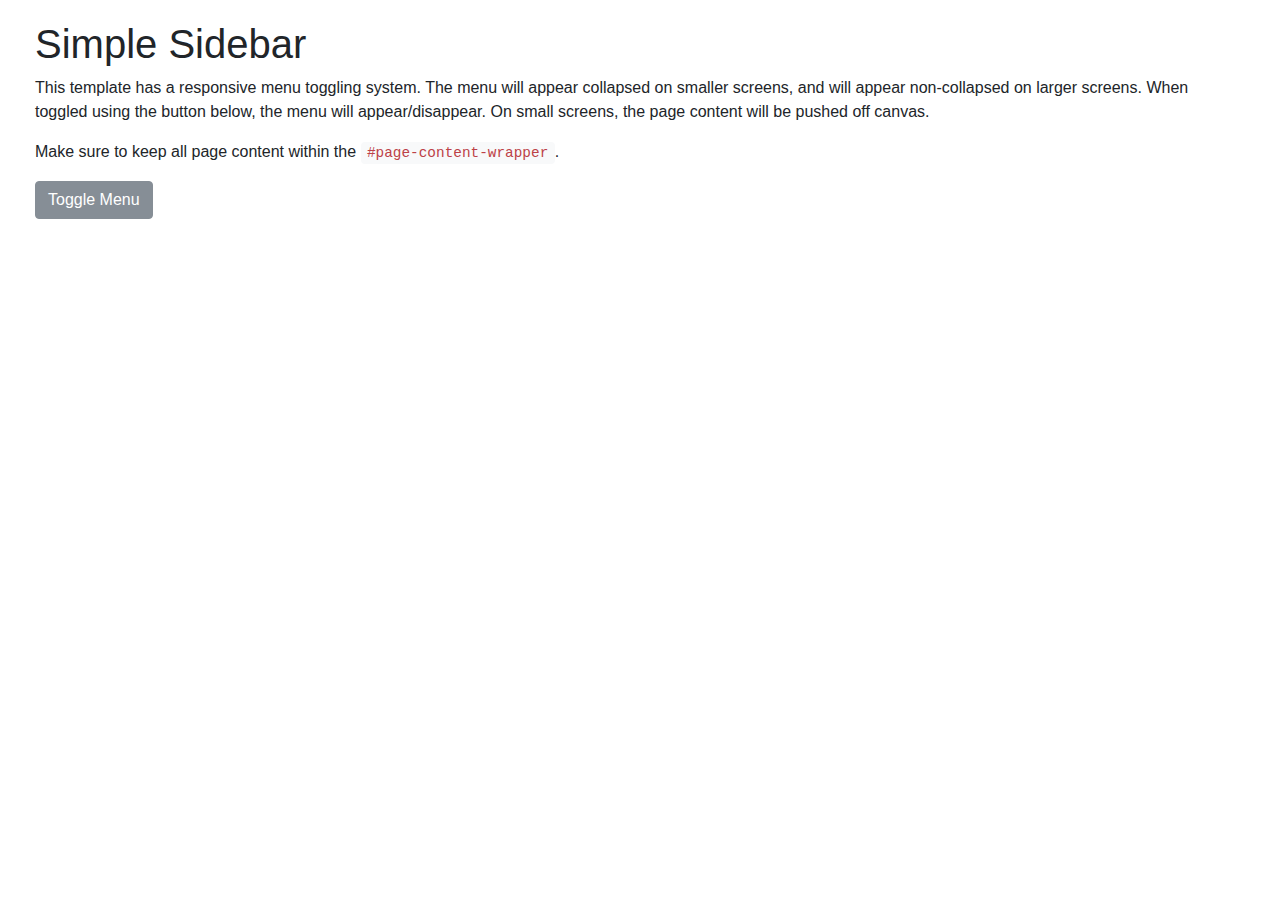
==== index.html @ b91c5048 "Bootstrap added, bootstrap template" ====
<!DOCTYPE html>
<html lang="en">

<head>

    <meta charset="utf-8">
    <meta name="viewport" content="width=device-width, initial-scale=1, shrink-to-fit=no">
    <meta name="description" content="">
    <meta name="author" content="">

    <title>Party Time</title>

    <!-- Bootstrap core CSS -->
    <link href="vendor/bootstrap/css/bootstrap.min.css" rel="stylesheet">

    <!-- Custom styles for this template -->
    <link href="css/simple-sidebar.css" rel="stylesheet">

</head>

<body>

    <div id="wrapper">

        <!-- Sidebar -->
        <div id="sidebar-wrapper">
            <ul class="sidebar-nav">
                <li class="sidebar-brand">
                    <a href="#">
                        Start Bootstrap
                    </a>
                </li>
                <li>
                    <a href="#">Dashboard</a>
                </li>
                <li>
                    <a href="#">Shortcuts</a>
                </li>
                <li>
                    <a href="#">Overview</a>
                </li>
                <li>
                    <a href="#">Events</a>
                </li>
                <li>
                    <a href="#">About</a>
                </li>
                <li>
                    <a href="#">Services</a>
                </li>
                <li>
                    <a href="#">Contact</a>
                </li>
            </ul>
        </div>
        <!-- /#sidebar-wrapper -->

        <!-- Page Content -->
        <div id="page-content-wrapper">
            <div class="container-fluid">
                <h1>Simple Sidebar</h1>
                <p>This template has a responsive menu toggling system. The menu will appear collapsed on smaller screens, and will appear non-collapsed on larger screens. When toggled using the button below, the menu will appear/disappear. On small screens, the page content will be pushed off canvas.</p>
                <p>Make sure to keep all page content within the <code>#page-content-wrapper</code>.</p>
                <a href="#menu-toggle" class="btn btn-secondary" id="menu-toggle">Toggle Menu</a>
            </div>
        </div>
        <!-- /#page-content-wrapper -->

    </div>
    <!-- /#wrapper -->

    <!-- Bootstrap core JavaScript -->
    <script src="vendor/jquery/jquery.min.js"></script>
    <script src="vendor/bootstrap/js/bootstrap.bundle.min.js"></script>

    <!-- Menu Toggle Script -->
    <script>
    $("#menu-toggle").click(function(e) {
        e.preventDefault();
        $("#wrapper").toggleClass("toggled");
    });
    </script>

</body>

</html>
---- css/simple-sidebar.css ----
/*!
 * Start Bootstrap - Simple Sidebar (https://startbootstrap.com/template-overviews/simple-sidebar)
 * Copyright 2013-2017 Start Bootstrap
 * Licensed under MIT (https://github.com/BlackrockDigital/startbootstrap-simple-sidebar/blob/master/LICENSE)
 */

body {
  overflow-x: hidden;
}

#wrapper {
  padding-left: 0;
  -webkit-transition: all 0.5s ease;
  -moz-transition: all 0.5s ease;
  -o-transition: all 0.5s ease;
  transition: all 0.5s ease;
}

#wrapper.toggled {
  padding-left: 250px;
}

#sidebar-wrapper {
  z-index: 1000;
  position: fixed;
  left: 250px;
  width: 0;
  height: 100%;
  margin-left: -250px;
  overflow-y: auto;
  background: #000;
  -webkit-transition: all 0.5s ease;
  -moz-transition: all 0.5s ease;
  -o-transition: all 0.5s ease;
  transition: all 0.5s ease;
}

#wrapper.toggled #sidebar-wrapper {
  width: 250px;
}

#page-content-wrapper {
  width: 100%;
  position: absolute;
  padding: 15px;
}

#wrapper.toggled #page-content-wrapper {
  position: absolute;
  margin-right: -250px;
}


/* Sidebar Styles */

.sidebar-nav {
  position: absolute;
  top: 0;
  width: 250px;
  margin: 0;
  padding: 0;
  list-style: none;
}

.sidebar-nav li {
  text-indent: 20px;
  line-height: 40px;
}

.sidebar-nav li a {
  display: block;
  text-decoration: none;
  color: #999999;
}

.sidebar-nav li a:hover {
  text-decoration: none;
  color: #fff;
  background: rgba(255, 255, 255, 0.2);
}

.sidebar-nav li a:active, .sidebar-nav li a:focus {
  text-decoration: none;
}

.sidebar-nav>.sidebar-brand {
  height: 65px;
  font-size: 18px;
  line-height: 60px;
}

.sidebar-nav>.sidebar-brand a {
  color: #999999;
}

.sidebar-nav>.sidebar-brand a:hover {
  color: #fff;
  background: none;
}

@media(min-width:768px) {
  #wrapper {
    padding-left: 0;
  }
  #wrapper.toggled {
    padding-left: 250px;
  }
  #sidebar-wrapper {
    width: 0;
  }
  #wrapper.toggled #sidebar-wrapper {
    width: 250px;
  }
  #page-content-wrapper {
    padding: 20px;
    position: relative;
  }
  #wrapper.toggled #page-content-wrapper {
    position: relative;
    margin-right: 0;
  }
}
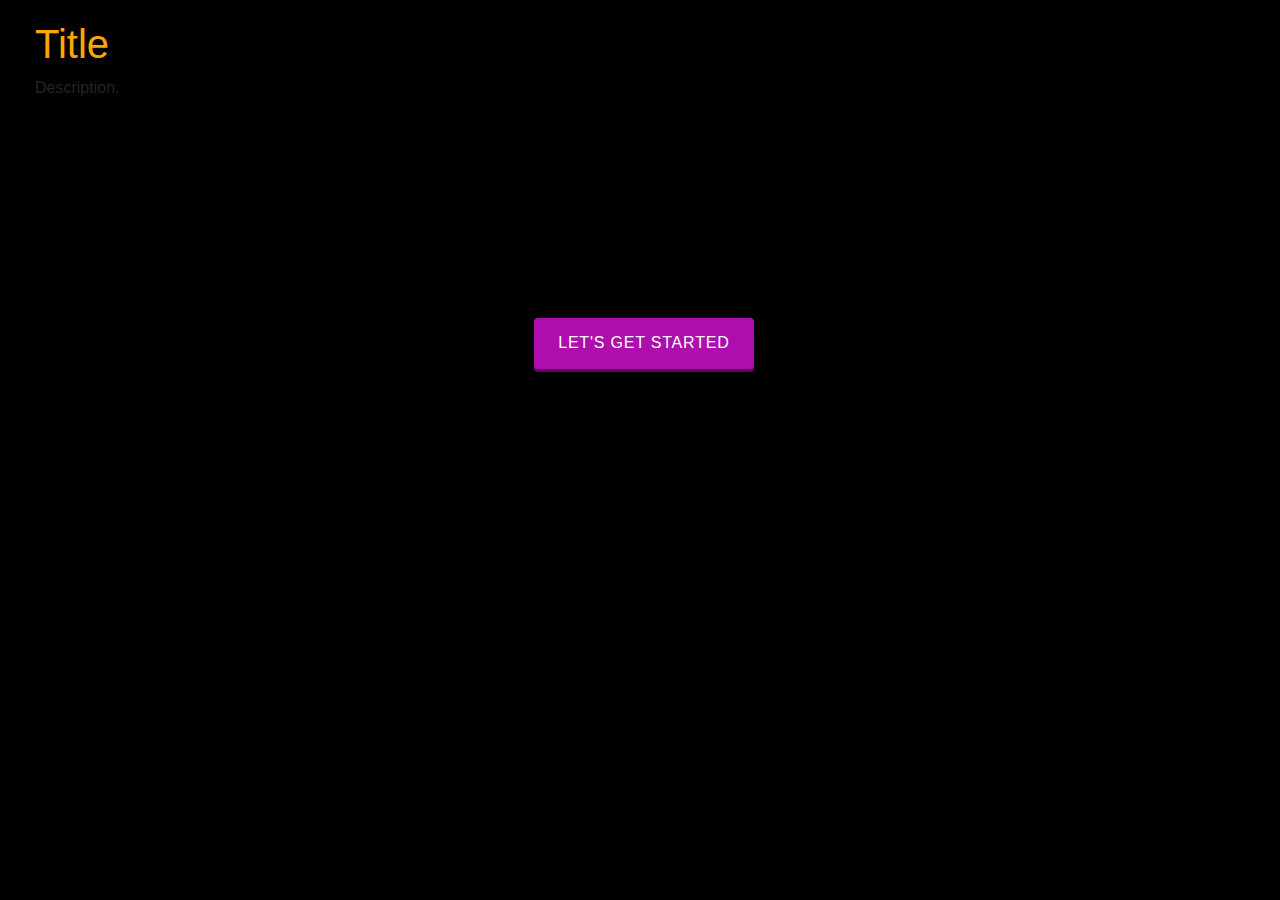
==== commit 8e238c08: "Get started button function and button images" ====
--- a/index.html
+++ b/index.html
@@ -15,70 +15,47 @@
 
     <!-- Custom styles for this template -->
     <link href="css/simple-sidebar.css" rel="stylesheet">
+    <link href="css/main.css" rel="stylesheet">
 
 </head>
 
 <body>
 
     <div id="wrapper">
-
-        <!-- Sidebar -->
-        <div id="sidebar-wrapper">
-            <ul class="sidebar-nav">
-                <li class="sidebar-brand">
-                    <a href="#">
-                        Start Bootstrap
-                    </a>
-                </li>
-                <li>
-                    <a href="#">Dashboard</a>
-                </li>
-                <li>
-                    <a href="#">Shortcuts</a>
-                </li>
-                <li>
-                    <a href="#">Overview</a>
-                </li>
-                <li>
-                    <a href="#">Events</a>
-                </li>
-                <li>
-                    <a href="#">About</a>
-                </li>
-                <li>
-                    <a href="#">Services</a>
-                </li>
-                <li>
-                    <a href="#">Contact</a>
-                </li>
-            </ul>
-        </div>
-        <!-- /#sidebar-wrapper -->
-
         <!-- Page Content -->
         <div id="page-content-wrapper">
             <div class="container-fluid">
-                <h1>Simple Sidebar</h1>
-                <p>This template has a responsive menu toggling system. The menu will appear collapsed on smaller screens, and will appear non-collapsed on larger screens. When toggled using the button below, the menu will appear/disappear. On small screens, the page content will be pushed off canvas.</p>
-                <p>Make sure to keep all page content within the <code>#page-content-wrapper</code>.</p>
-                <a href="#menu-toggle" class="btn btn-secondary" id="menu-toggle">Toggle Menu</a>
+                <h1>Title</h1>
+                <p>Description.</p>
             </div>
+
+            <div class="container-fluid buttons">
+                <button class="startButton" onclick="options();">Let's Get Started</button>
+            </div>
+
+            <div id="options" class="row">
+                
+            </div>
+
+
+
+
         </div>
         <!-- /#page-content-wrapper -->
-
     </div>
     <!-- /#wrapper -->
 
     <!-- Bootstrap core JavaScript -->
     <script src="vendor/jquery/jquery.min.js"></script>
+    <script src="js/main.js"></script>
     <script src="vendor/bootstrap/js/bootstrap.bundle.min.js"></script>
 
     <!-- Menu Toggle Script -->
     <script>
-    $("#menu-toggle").click(function(e) {
-        e.preventDefault();
-        $("#wrapper").toggleClass("toggled");
-    });
+        $("#menu-toggle").click(function(e) {
+            e.preventDefault();
+            $("#wrapper").toggleClass("toggled");
+        });
     </script>
 
 </body>
--- a/css/main.css
+++ b/css/main.css
@@ -0,0 +1,66 @@
+body{
+	background-color: black;
+	overflow-y: hidden;
+}
+
+h1{
+	color: orange;
+}
+
+.buttons{
+	width: 100%;
+	/*height: 50%;*/
+	margin-top: 15%;
+	margin-left: 40%;
+}
+
+.startButton{
+	background-color: #AD0EAD;
+    border: none;
+    border-radius: 4px;
+    -webkit-box-shadow: 0 3px 0 #670867;
+    -moz-box-shadow: 0 3px 0 #670867;
+    box-shadow: 0 3px 0 #670867;
+    color: #fff;
+    cursor: pointer;
+    display: inline-block;
+    font-size: 1rem;
+    letter-spacing: .8px;
+    margin: 1.999rem 0.201rem;
+    padding: 0.844rem 1.5rem;
+    text-decoration: none;
+    text-transform: uppercase;
+    -webkit-transition: all 300ms cubic-bezier(0.165, 0.84, 0.44, 1);
+  -moz-transition: all 300ms cubic-bezier(0.165, 0.84, 0.44, 1);
+  -o-transition: all 300ms cubic-bezier(0.165, 0.84, 0.44, 1);
+    transition: all 300ms cubic-bezier(0.165, 0.84, 0.44, 1);
+}
+
+.startButton:active,
+.startButton:hover {
+    background-color: #8a0b8a;
+    -webkit-box-shadow: 0 1px 0 #670867;
+    -moz-box-shadow: 0 1px 0 #670867;
+    -o-box-shadow: 0 1px 0 #670867;
+    box-shadow: 0 1px 0 #670867;
+    -webkit-transform: translateY(2px);
+    -moz-transform: translateY(2px);
+    -ms-transform: translateY(2px);
+    -o-transform: translateY(2px);
+    transform: translateY(2px);
+}
+
+#xmas{
+	margin-left: 25%;
+
+}
+
+#bday{
+	margin-left: 8%;
+
+}
+
+
+
+
+}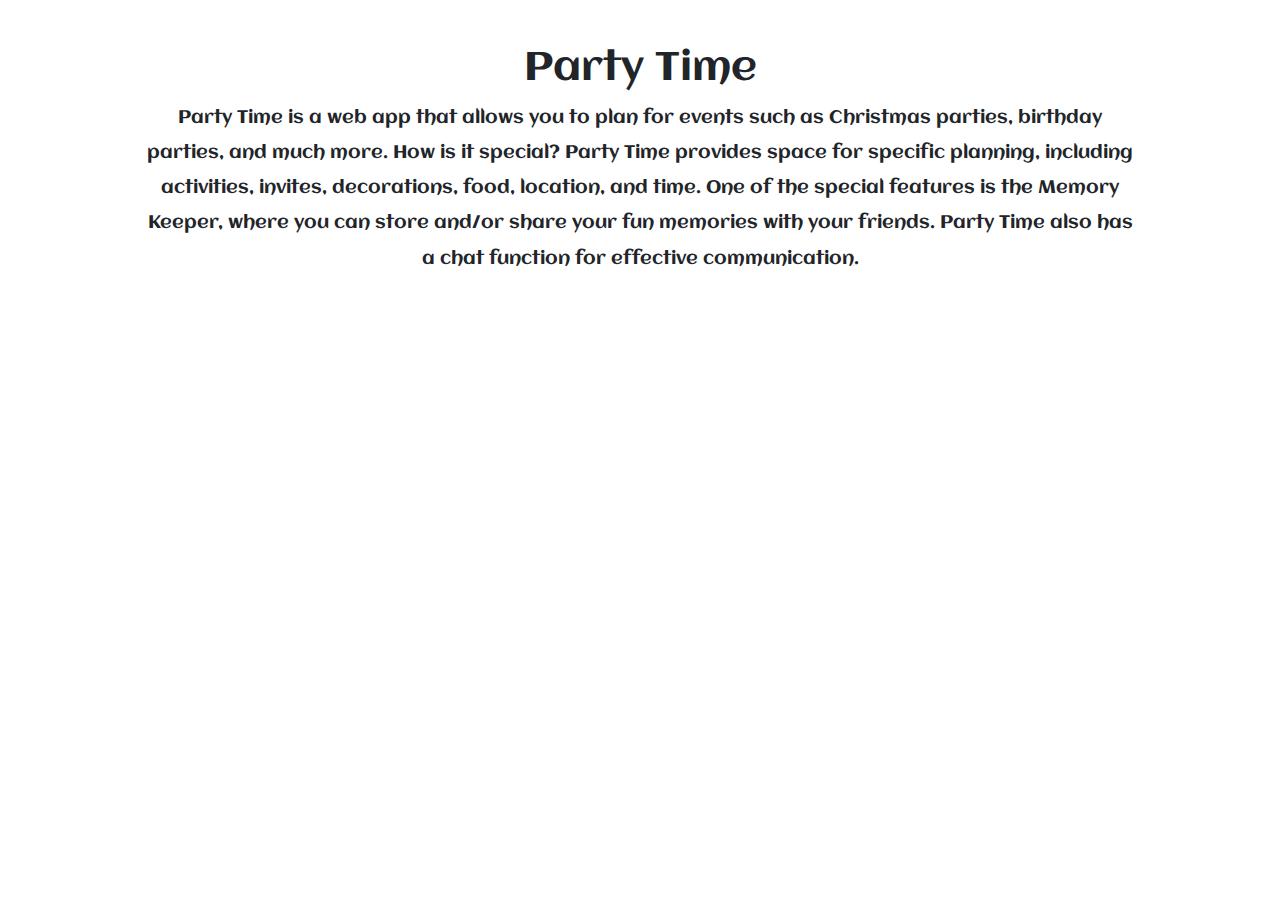
==== commit e2068d82: "Edit title and description for home page" ====
--- a/index.html
+++ b/index.html
@@ -15,48 +15,42 @@
 
     <!-- Custom styles for this template -->
     <link href="css/simple-sidebar.css" rel="stylesheet">
-    <link href="css/main.css" rel="stylesheet">
+	<link href="css/main.css" rel="stylesheet">
+	<link href='https://fonts.googleapis.com/css?family=Aclonica' rel='stylesheet'>	
 
 </head>
 
 <body>
 
     <div id="wrapper">
+
+        <!-- Sidebar -->
+        <!-- /#sidebar-wrapper -->
+
         <!-- Page Content -->
         <div id="page-content-wrapper">
-            <div class="container-fluid">
-                <h1>Title</h1>
-                <p>Description.</p>
+            <div class="introduction">
+                <h1>Party Time</h1>
+                <p>Party Time is a web app that allows you to plan for events such as Christmas parties, birthday parties, and much more. How is it special? Party Time provides space for specific planning, including activities, invites, decorations, food, location, and time. One of the special features is the Memory Keeper, where you can store and/or share your fun memories with your friends. Party Time also has a chat function for effective communication.</p>
             </div>
-
-            <div class="container-fluid buttons">
-                <button class="startButton" onclick="options();">Let's Get Started</button>
-            </div>
-
-            <div id="options" class="row">
-                
-            </div>
-
-
-
-
         </div>
         <!-- /#page-content-wrapper -->
+
     </div>
     <!-- /#wrapper -->
 
     <!-- Bootstrap core JavaScript -->
     <script src="vendor/jquery/jquery.min.js"></script>
-    <script src="js/main.js"></script>
     <script src="vendor/bootstrap/js/bootstrap.bundle.min.js"></script>
 
-    <!-- Menu Toggle Script -->
+    <!-- Menu Toggle Script 
     <script>
-        $("#menu-toggle").click(function(e) {
-            e.preventDefault();
-            $("#wrapper").toggleClass("toggled");
-        });
+    $("#menu-toggle").click(function(e) {
+        e.preventDefault();
+        $("#wrapper").toggleClass("toggled");
+    });
     </script>
+	-->
 
 </body>
 
--- a/css/main.css
+++ b/css/main.css
@@ -1,66 +1,38 @@
-body{
-	background-color: black;
-	overflow-y: hidden;
+body
+{
+	background-color: white;
 }
 
-h1{
-	color: orange;
+/*.introduction
+{
+	position: fixed; /* or absolute 
+	top: 50%;
+	left: 50%;
+	text-align: center;
+	line-height: 1.5;
+}
+*/
+body 
+{
+	font-family: 'Aclonica';font-size: 22px;
 }
 
-.buttons{
-	width: 100%;
-	/*height: 50%;*/
-	margin-top: 15%;
-	margin-left: 40%;
+.introduction 
+{
+    margin-top: 2%;
+	ine-height: 200px;
+    height: 200px;
+    /*border: 3px solid green;*/
+    text-align: center;
 }
 
-.startButton{
-	background-color: #AD0EAD;
-    border: none;
-    border-radius: 4px;
-    -webkit-box-shadow: 0 3px 0 #670867;
-    -moz-box-shadow: 0 3px 0 #670867;
-    box-shadow: 0 3px 0 #670867;
-    color: #fff;
-    cursor: pointer;
+/* If the text has multiple lines, add the following: */
+.introduction p 
+{
+    line-height: 2;
     display: inline-block;
-    font-size: 1rem;
-    letter-spacing: .8px;
-    margin: 1.999rem 0.201rem;
-    padding: 0.844rem 1.5rem;
-    text-decoration: none;
-    text-transform: uppercase;
-    -webkit-transition: all 300ms cubic-bezier(0.165, 0.84, 0.44, 1);
-  -moz-transition: all 300ms cubic-bezier(0.165, 0.84, 0.44, 1);
-  -o-transition: all 300ms cubic-bezier(0.165, 0.84, 0.44, 1);
-    transition: all 300ms cubic-bezier(0.165, 0.84, 0.44, 1);
-}
-
-.startButton:active,
-.startButton:hover {
-    background-color: #8a0b8a;
-    -webkit-box-shadow: 0 1px 0 #670867;
-    -moz-box-shadow: 0 1px 0 #670867;
-    -o-box-shadow: 0 1px 0 #670867;
-    box-shadow: 0 1px 0 #670867;
-    -webkit-transform: translateY(2px);
-    -moz-transform: translateY(2px);
-    -ms-transform: translateY(2px);
-    -o-transform: translateY(2px);
-    transform: translateY(2px);
-}
-
-#xmas{
-	margin-left: 25%;
-
-}
-
-#bday{
-	margin-left: 8%;
-
-}
-
-
-
-
+    vertical-align: middle;
+	margin-right: 120px;
+    margin-left: 120px;
+    font-size: 80%;	
 }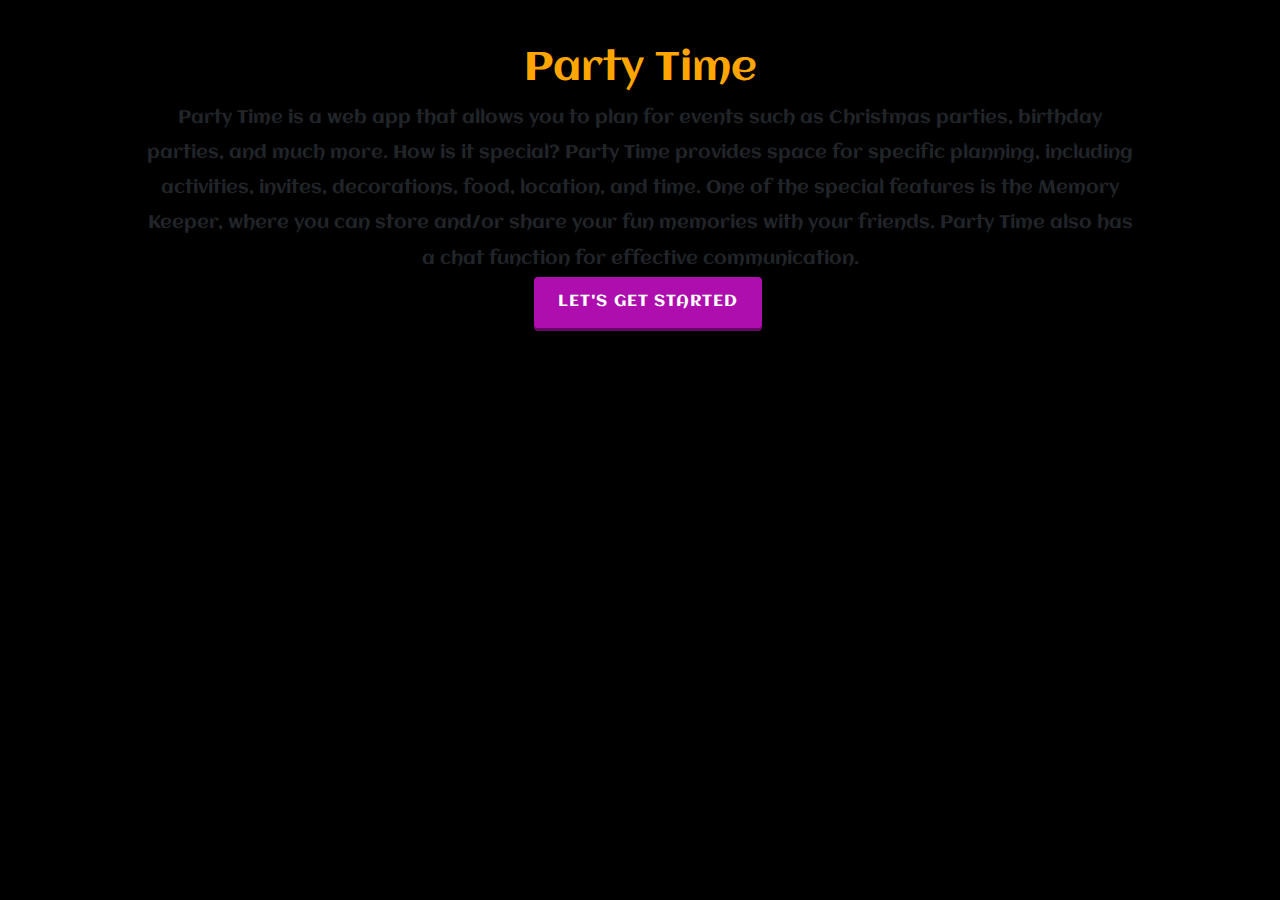
==== commit 63322bf3: "Merge branch 'master' of https://github.com/akshitamathur/hackdat2017" ====
--- a/index.html
+++ b/index.html
@@ -17,7 +17,6 @@
     <link href="css/simple-sidebar.css" rel="stylesheet">
 	<link href="css/main.css" rel="stylesheet">
 	<link href='https://fonts.googleapis.com/css?family=Aclonica' rel='stylesheet'>	
-
 </head>
 
 <body>
@@ -33,22 +32,33 @@
                 <h1>Party Time</h1>
                 <p>Party Time is a web app that allows you to plan for events such as Christmas parties, birthday parties, and much more. How is it special? Party Time provides space for specific planning, including activities, invites, decorations, food, location, and time. One of the special features is the Memory Keeper, where you can store and/or share your fun memories with your friends. Party Time also has a chat function for effective communication.</p>
             </div>
+			<div class="container-fluid buttons">
+                <button class="startButton" onclick="options();">Let's Get Started</button>
+            </div>
+
+            <div id="options" class="row">
+                
+            </div>
+
+
+
+
         </div>
         <!-- /#page-content-wrapper -->
-
     </div>
     <!-- /#wrapper -->
 
     <!-- Bootstrap core JavaScript -->
     <script src="vendor/jquery/jquery.min.js"></script>
+    <script src="js/main.js"></script>
     <script src="vendor/bootstrap/js/bootstrap.bundle.min.js"></script>
 
     <!-- Menu Toggle Script 
     <script>
-    $("#menu-toggle").click(function(e) {
-        e.preventDefault();
-        $("#wrapper").toggleClass("toggled");
-    });
+        $("#menu-toggle").click(function(e) {
+            e.preventDefault();
+            $("#wrapper").toggleClass("toggled");
+        });
     </script>
 	-->
 
--- a/css/main.css
+++ b/css/main.css
@@ -1,22 +1,13 @@
 body
 {
-	background-color: white;
+	background-color: black;
+	overflow-y: hidden;
+	font-family: 'Aclonica';font-size: 22px;	
 }
-
-/*.introduction
+h1
 {
-	position: fixed; /* or absolute 
-	top: 50%;
-	left: 50%;
-	text-align: center;
-	line-height: 1.5;
+	color: orange;
 }
-*/
-body 
-{
-	font-family: 'Aclonica';font-size: 22px;
-}
-
 .introduction 
 {
     margin-top: 2%;
@@ -35,4 +26,59 @@
 	margin-right: 120px;
     margin-left: 120px;
     font-size: 80%;	
+}
+.buttons
+{
+	width: 100%;
+	/*height: 50%;
+	margin-top: 15%;*/
+	margin-left: 40%;
+}
+
+.startButton
+{
+	background-color: #AD0EAD;
+    border: none;
+    border-radius: 4px;
+    -webkit-box-shadow: 0 3px 0 #670867;
+    -moz-box-shadow: 0 3px 0 #670867;
+    box-shadow: 0 3px 0 #670867;
+    color: #fff;
+    cursor: pointer;
+    display: inline-block;
+    font-size: 1rem;
+    letter-spacing: .8px;
+    margin: 1.999rem 0.201rem;
+    padding: 0.844rem 1.5rem;
+    text-decoration: none;
+    text-transform: uppercase;
+    -webkit-transition: all 300ms cubic-bezier(0.165, 0.84, 0.44, 1);
+  -moz-transition: all 300ms cubic-bezier(0.165, 0.84, 0.44, 1);
+  -o-transition: all 300ms cubic-bezier(0.165, 0.84, 0.44, 1);
+    transition: all 300ms cubic-bezier(0.165, 0.84, 0.44, 1);
+}
+
+.startButton:active,
+.startButton:hover 
+{
+    background-color: #8a0b8a;
+    -webkit-box-shadow: 0 1px 0 #670867;
+    -moz-box-shadow: 0 1px 0 #670867;
+    -o-box-shadow: 0 1px 0 #670867;
+    box-shadow: 0 1px 0 #670867;
+    -webkit-transform: translateY(2px);
+    -moz-transform: translateY(2px);
+    -ms-transform: translateY(2px);
+    -o-transform: translateY(2px);
+    transform: translateY(2px);
+}
+
+#xmas
+{
+	margin-left: 25%;
+}
+
+#bday
+{
+	margin-left: 8%;
 }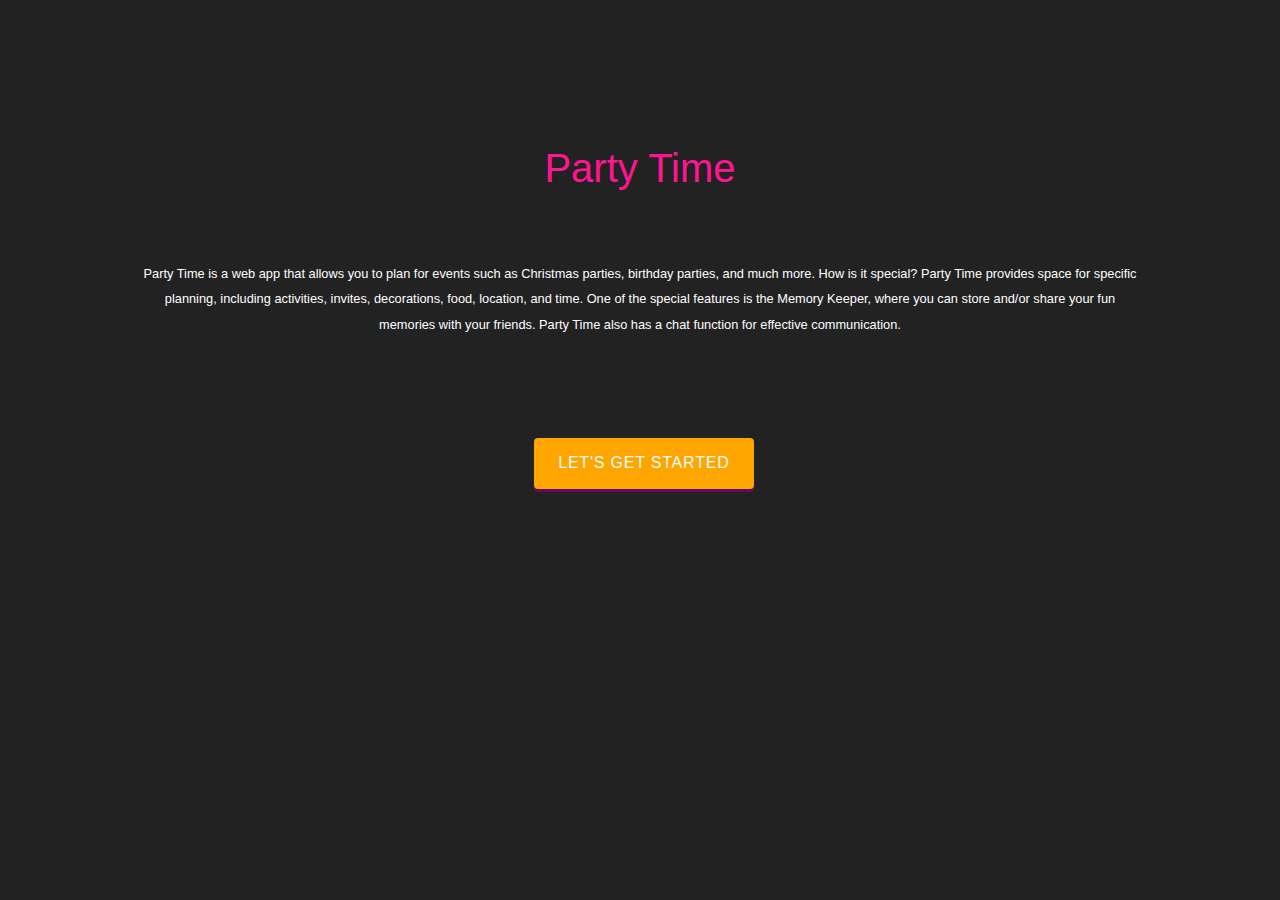
==== commit 2e224702: "New Idea - Akshitas First Commit" ====
--- a/index.html
+++ b/index.html
@@ -15,11 +15,12 @@
 
     <!-- Custom styles for this template -->
     <link href="css/simple-sidebar.css" rel="stylesheet">
-	<link href="css/main.css" rel="stylesheet">
-	<link href='https://fonts.googleapis.com/css?family=Aclonica' rel='stylesheet'>	
+    <link href="css/main.css" rel="stylesheet">
+    <link href="css/animate.css" rel="stylesheet">
+    <link href='https://fonts.googleapis.com/css?family=Aclonica' rel='stylesheet'>	
 </head>
 
-<body>
+<body class="index">
 
     <div id="wrapper">
 
@@ -28,17 +29,15 @@
 
         <!-- Page Content -->
         <div id="page-content-wrapper">
-            <div class="introduction">
-                <h1>Party Time</h1>
-                <p>Party Time is a web app that allows you to plan for events such as Christmas parties, birthday parties, and much more. How is it special? Party Time provides space for specific planning, including activities, invites, decorations, food, location, and time. One of the special features is the Memory Keeper, where you can store and/or share your fun memories with your friends. Party Time also has a chat function for effective communication.</p>
+            <div class="introduction" id="intro">
+                <h1 class="animated bounceInDown">Party Time</h1>
+                <p class="animated bounceInUp">Party Time is a web app that allows you to plan for events such as Christmas parties, birthday parties, and much more. How is it special? Party Time provides space for specific planning, including activities, invites, decorations, food, location, and time. One of the special features is the Memory Keeper, where you can store and/or share your fun memories with your friends. Party Time also has a chat function for effective communication.</p>
             </div>
-			<div class="container-fluid buttons">
-                <button class="startButton" onclick="options();">Let's Get Started</button>
+            <div class="container-fluid buttons">
+                <button class="startButton animated bounce" onclick="options();">Let's Get Started</button>
             </div>
 
-            <div id="options" class="row">
-                
-            </div>
+            <div id="options" class="row"></div>
 
 
 
@@ -60,7 +59,7 @@
             $("#wrapper").toggleClass("toggled");
         });
     </script>
-	-->
+-->
 
 </body>
 
--- a/css/main.css
+++ b/css/main.css
@@ -1,17 +1,23 @@
-body
+body .index
 {
-	background-color: black;
+	background-color: #222222;
 	overflow-y: hidden;
 	font-family: 'Aclonica';font-size: 22px;	
 }
+
+body{
+    background-color: #222222;
+    overflow: hidden;
+}
+
 h1
 {
-	color: orange;
+	color: deeppink;
 }
 .introduction 
 {
-    margin-top: 2%;
-	ine-height: 200px;
+    margin-top: 10%;
+    line-height: 200px;
     height: 200px;
     /*border: 3px solid green;*/
     text-align: center;
@@ -23,21 +29,24 @@
     line-height: 2;
     display: inline-block;
     vertical-align: middle;
-	margin-right: 120px;
+    margin-right: 120px;
     margin-left: 120px;
+    margin-top: 1%;
     font-size: 80%;	
+    color: white;
 }
 .buttons
 {
 	width: 100%;
-	/*height: 50%;
-	margin-top: 15%;*/
+	height: 50%;
+	margin-top: 5%;
 	margin-left: 40%;
 }
 
 .startButton
 {
-	background-color: #AD0EAD;
+	/*background-color: #AD0EAD;*/
+    background-color: orange;
     border: none;
     border-radius: 4px;
     -webkit-box-shadow: 0 3px 0 #670867;
@@ -53,8 +62,8 @@
     text-decoration: none;
     text-transform: uppercase;
     -webkit-transition: all 300ms cubic-bezier(0.165, 0.84, 0.44, 1);
-  -moz-transition: all 300ms cubic-bezier(0.165, 0.84, 0.44, 1);
-  -o-transition: all 300ms cubic-bezier(0.165, 0.84, 0.44, 1);
+    -moz-transition: all 300ms cubic-bezier(0.165, 0.84, 0.44, 1);
+    -o-transition: all 300ms cubic-bezier(0.165, 0.84, 0.44, 1);
     transition: all 300ms cubic-bezier(0.165, 0.84, 0.44, 1);
 }
 
@@ -73,12 +82,22 @@
     transform: translateY(2px);
 }
 
-#xmas
+#games
 {
-	margin-left: 25%;
+	margin-bottom: 100%; 
 }
 
-#bday
+#food
 {
-	margin-left: 8%;
-}+	margin-bottom: 100%;
+}
+
+#decor
+{
+    margin-bottom: 100%;
+}
+
+#invite
+{
+    margin-bottom: 100%;
+}
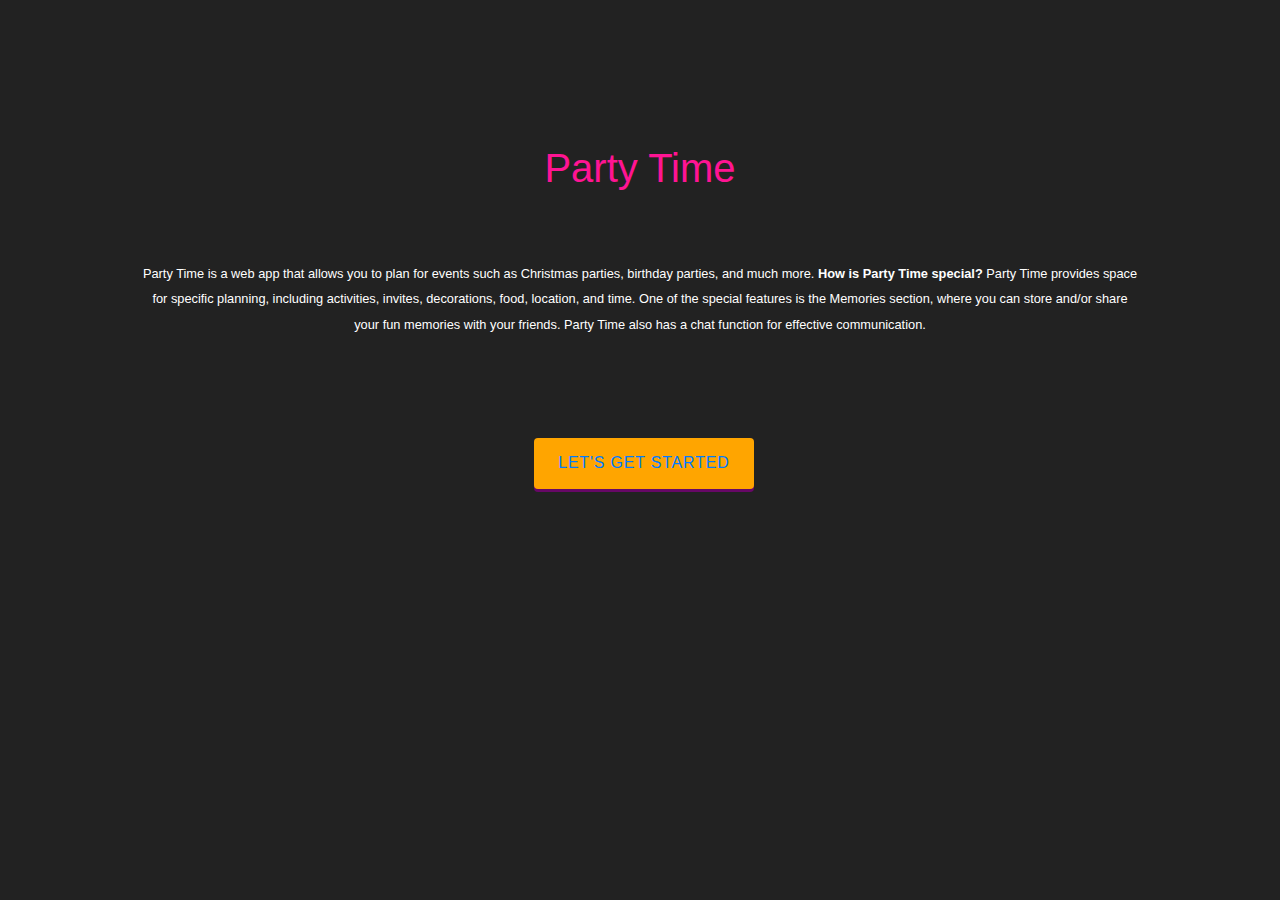
==== commit 115cfb96: "Activate "let's get started" button" ====
--- a/index.html
+++ b/index.html
@@ -29,18 +29,16 @@
 
         <!-- Page Content -->
         <div id="page-content-wrapper">
-            <div class="introduction" id="intro">
-                <h1 class="animated bounceInDown">Party Time</h1>
-                <p class="animated bounceInUp">Party Time is a web app that allows you to plan for events such as Christmas parties, birthday parties, and much more. How is it special? Party Time provides space for specific planning, including activities, invites, decorations, food, location, and time. One of the special features is the Memory Keeper, where you can store and/or share your fun memories with your friends. Party Time also has a chat function for effective communication.</p>
+		
+            <div class="introduction">
+                <h1>Party Time</h1>
+                <p>Party Time is a web app that allows you to plan for events such as Christmas parties, birthday parties, and much more. <b>How is Party Time special?</b> Party Time provides space for specific planning, including activities, invites, decorations, food, location, and time. One of the special features is the Memories section, where you can store and/or share your fun memories with your friends. Party Time also has a chat function for effective communication.</p>
             </div>
-            <div class="container-fluid buttons">
-                <button class="startButton animated bounce" onclick="options();">Let's Get Started</button>
+			<div class="container-fluid buttons">
+                <button class="startButton"><a href="./login.html">Let's Get Started</a></button>
             </div>
-
+			
             <div id="options" class="row"></div>
-
-
-
 
         </div>
         <!-- /#page-content-wrapper -->
@@ -59,7 +57,9 @@
             $("#wrapper").toggleClass("toggled");
         });
     </script>
--->
+<<<<<<< HEAD
+	onclick="options();"
+	-->
 
 </body>
 
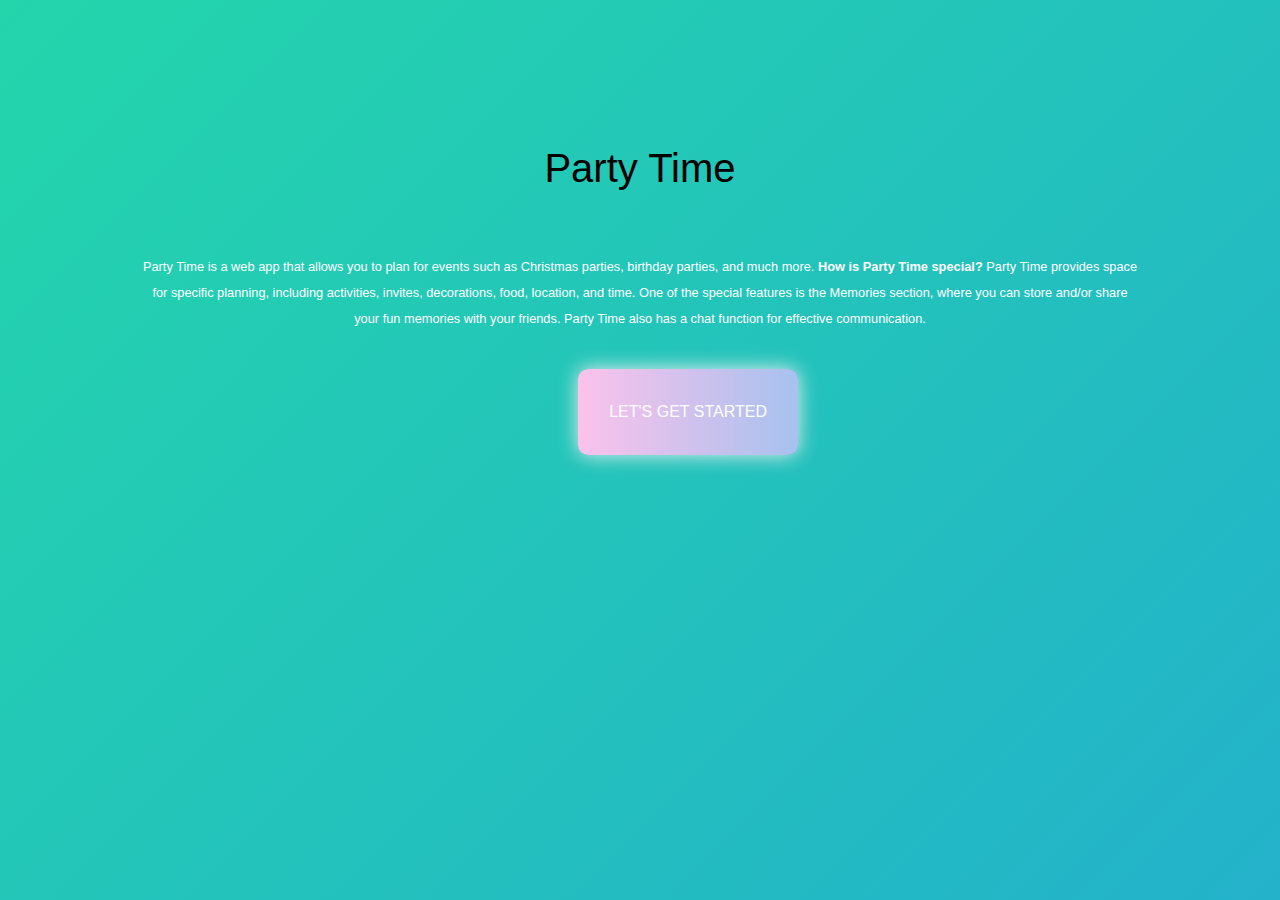
==== commit 95e55f1e: "Button Fix" ====
--- a/index.html
+++ b/index.html
@@ -18,6 +18,7 @@
     <link href="css/main.css" rel="stylesheet">
     <link href="css/animate.css" rel="stylesheet">
     <link href='https://fonts.googleapis.com/css?family=Aclonica' rel='stylesheet'>	
+    <link rel="stylesheet" href="https://fonts.googleapis.com/css?family=Open+Sans:300" type="text/css" />
 </head>
 
 <body class="index">
@@ -35,7 +36,7 @@
                 <p>Party Time is a web app that allows you to plan for events such as Christmas parties, birthday parties, and much more. <b>How is Party Time special?</b> Party Time provides space for specific planning, including activities, invites, decorations, food, location, and time. One of the special features is the Memories section, where you can store and/or share your fun memories with your friends. Party Time also has a chat function for effective communication.</p>
             </div>
 			<div class="container-fluid buttons">
-                <button class="startButton"><a href="./login.html">Let's Get Started</a></button>
+                <a class="btn btn-2" href="./login.html">Let's Get Started</a>
             </div>
 			
             <div id="options" class="row"></div>
@@ -50,16 +51,14 @@
     <script src="js/main.js"></script>
     <script src="vendor/bootstrap/js/bootstrap.bundle.min.js"></script>
 
-    <!-- Menu Toggle Script 
+    <!-- Menu Toggle Script -->
     <script>
         $("#menu-toggle").click(function(e) {
             e.preventDefault();
             $("#wrapper").toggleClass("toggled");
         });
     </script>
-<<<<<<< HEAD
-	onclick="options();"
-	-->
+
 
 </body>
 
--- a/css/main.css
+++ b/css/main.css
@@ -1,19 +1,59 @@
-body .index
-{
-	background-color: #222222;
-	overflow-y: hidden;
-	font-family: 'Aclonica';font-size: 22px;	
-}
-
-body{
-    background-color: #222222;
+body {
+    width: 100wh;
+    height: 100vh;
+    color: #fff;
+    background: linear-gradient(-45deg, #EE7752, #E73C7E, #23A6D5, #23D5AB);
+    background-size: 400% 400%;
+    -webkit-animation: Gradient 15s ease infinite;
+    -moz-animation: Gradient 15s ease infinite;
+    animation: Gradient 15s ease infinite;
     overflow: hidden;
 }
 
+@-webkit-keyframes Gradient {
+    0% {
+        background-position: 0% 50%
+    }
+    50% {
+        background-position: 100% 50%
+    }
+    100% {
+        background-position: 0% 50%
+    }
+}
+
+@-moz-keyframes Gradient {
+    0% {
+        background-position: 0% 50%
+    }
+    50% {
+        background-position: 100% 50%
+    }
+    100% {
+        background-position: 0% 50%
+    }
+}
+
+@keyframes Gradient {
+    0% {
+        background-position: 0% 50%
+    }
+    50% {
+        background-position: 100% 50%
+    }
+    100% {
+        background-position: 0% 50%
+    }
+}
+
+
 h1
 {
-	color: deeppink;
-}
+	color: black;
+    font-weight: 300;
+}
+
+
 .introduction 
 {
     margin-top: 10%;
@@ -31,73 +71,141 @@
     vertical-align: middle;
     margin-right: 120px;
     margin-left: 120px;
-    margin-top: 1%;
+    margin-top: 0%;
     font-size: 80%;	
     color: white;
 }
+
+.inputs
+{
+	width: 100%;
+	margin-top: 0%;
+	margin-left: 40%;	
+	color: white;	
+}
+
+input 
+{
+	background-color: rgba(0,0,0,0.8);
+	color: #FFF;
+	border: none;
+}
 .buttons
 {
-	width: 100%;
-	height: 50%;
-	margin-top: 5%;
-	margin-left: 40%;
-}
-
-.startButton
-{
-	/*background-color: #AD0EAD;*/
-    background-color: orange;
-    border: none;
-    border-radius: 4px;
-    -webkit-box-shadow: 0 3px 0 #670867;
-    -moz-box-shadow: 0 3px 0 #670867;
-    box-shadow: 0 3px 0 #670867;
-    color: #fff;
-    cursor: pointer;
+	margin-left: 43%;
+    margin-top: 15px;
+}
+
+.btn {
+  flex: 1 1 auto;
+  margin: 10px;
+  padding: 30px;
+  text-align: center;
+  text-transform: uppercase;
+  transition: 0.5s;
+  background-size: 200% auto;
+  color: white;
+ /* text-shadow: 0px 0px 10px rgba(0,0,0,0.2);*/
+  box-shadow: 0 0 20px #eee;
+  border-radius: 10px;
+ }
+
+.btn:hover {
+  background-position: right center; /* change the direction of the change here */
+}
+
+.btn-2 {
+  background-image: linear-gradient(to right, #fbc2eb 0%, #a6c1ee 51%, #fbc2eb 100%);
+}
+
+
+
+#intro
+{
+	margin-bottom: 150%;
+	
+}
+
+#games
+{
+	margin-bottom: 52%; 
+}
+
+#food
+{
+	margin-bottom: 52%;
+}
+
+#decor
+{
+    margin-bottom: 50%;
+}
+
+#invite
+{
+    margin-bottom: 60%;
+}
+
+.add 
+{
+    background-color: transparent; 
+    color: white; 
+    border: 2px solid #4CAF50;
+	font-size: 800%;
+	padding: 0px 50px;
+	height: 210px;	
+	position:relative; left:10%; top:-100px;
+	display: inline-block;
+}
+
+.add:hover 
+{
+    background-color: #4CAF50;
+    color: white;
+}
+a:link 
+{
+    text-decoration: none;
+}
+
+a:visited 
+{
+    text-decoration: none;
+}
+
+a:hover 
+{
+    text-decoration: none;
+}
+
+a:active 
+{
+    text-decoration: none;
+}
+#formTitle 
+{
+    line-height: 0px;
+    height: 200px;
+    /*border: 3px solid green;*/
+    text-align: center;
+}
+#line
+{
+    line-height: 2;
     display: inline-block;
-    font-size: 1rem;
-    letter-spacing: .8px;
-    margin: 1.999rem 0.201rem;
-    padding: 0.844rem 1.5rem;
-    text-decoration: none;
-    text-transform: uppercase;
-    -webkit-transition: all 300ms cubic-bezier(0.165, 0.84, 0.44, 1);
-    -moz-transition: all 300ms cubic-bezier(0.165, 0.84, 0.44, 1);
-    -o-transition: all 300ms cubic-bezier(0.165, 0.84, 0.44, 1);
-    transition: all 300ms cubic-bezier(0.165, 0.84, 0.44, 1);
-}
-
-.startButton:active,
-.startButton:hover 
-{
-    background-color: #8a0b8a;
-    -webkit-box-shadow: 0 1px 0 #670867;
-    -moz-box-shadow: 0 1px 0 #670867;
-    -o-box-shadow: 0 1px 0 #670867;
-    box-shadow: 0 1px 0 #670867;
-    -webkit-transform: translateY(2px);
-    -moz-transform: translateY(2px);
-    -ms-transform: translateY(2px);
-    -o-transform: translateY(2px);
-    transform: translateY(2px);
-}
-
-#games
-{
-	margin-bottom: 100%; 
-}
-
-#food
-{
-	margin-bottom: 100%;
-}
-
-#decor
-{
-    margin-bottom: 100%;
-}
-
-#invite
-{
-    margin-bottom: 100%;
-}
+    vertical-align: middle;
+    margin-left: 45%;
+    margin-top: -20%;
+    font-size: 80%;
+    color: red;	
+}
+#form-text-colour
+{
+	color: white;
+	font-size: 120%;
+}
+#formUp
+{
+	margin-top: -80px;	
+}
+
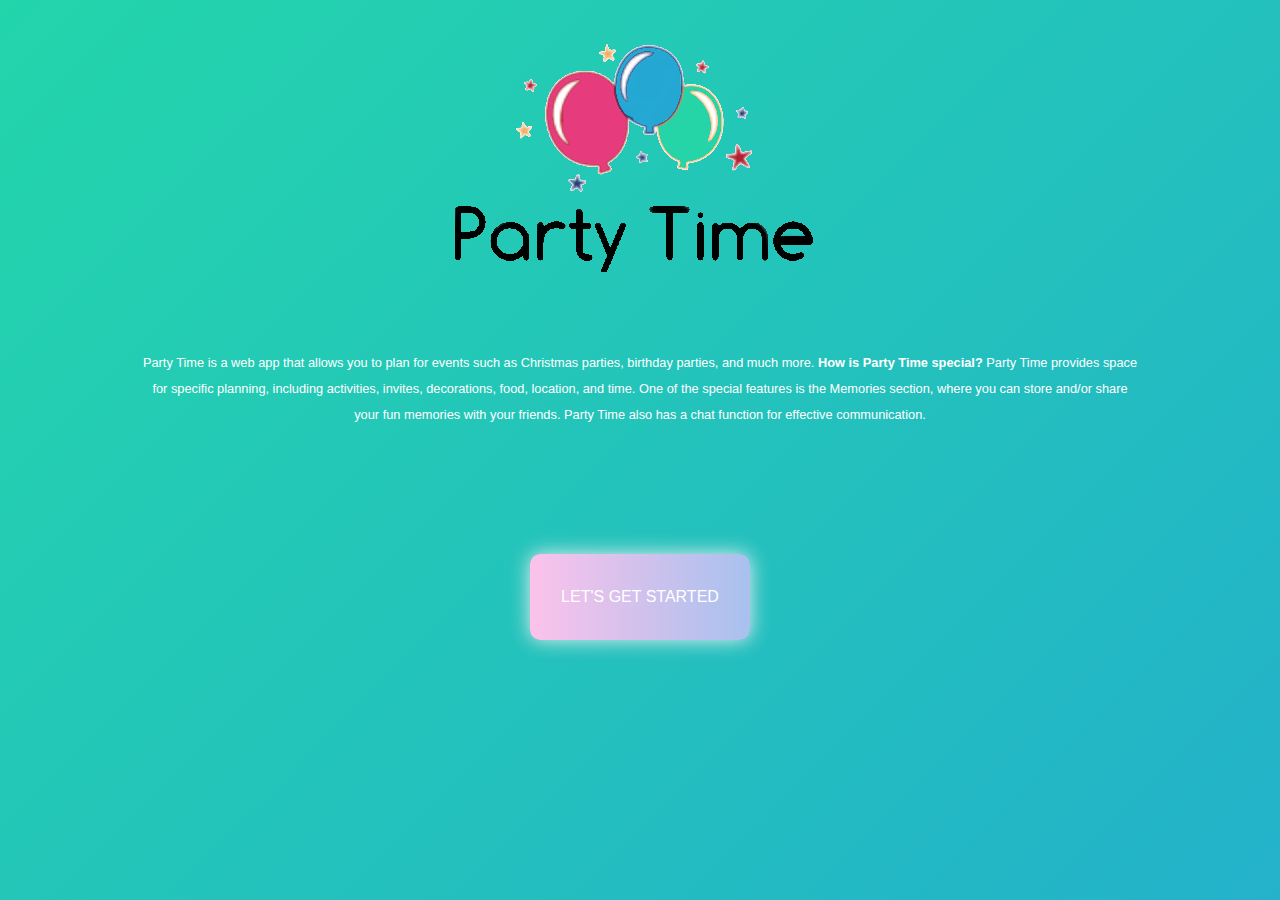
==== commit e2cd3baa: "commit" ====
--- a/index.html
+++ b/index.html
@@ -31,13 +31,19 @@
         <!-- Page Content -->
         <div id="page-content-wrapper">
 		
-            <div class="introduction">
-                <h1>Party Time</h1>
+            <div class="introduction center">
+                <!-- <h1>Party Time</h1> -->
+                <div class="logo"><img src="./images/logo.png"></div>
+                <div id="words">
                 <p>Party Time is a web app that allows you to plan for events such as Christmas parties, birthday parties, and much more. <b>How is Party Time special?</b> Party Time provides space for specific planning, including activities, invites, decorations, food, location, and time. One of the special features is the Memories section, where you can store and/or share your fun memories with your friends. Party Time also has a chat function for effective communication.</p>
             </div>
-			<div class="container-fluid buttons">
+                <div class="container-fluid">
                 <a class="btn btn-2" href="./login.html">Let's Get Started</a>
             </div>
+            </div>
+			<!-- <div class="container-fluid buttons">
+                <a class="btn btn-2" href="./login.html">Let's Get Started</a>
+            </div> -->
 			
             <div id="options" class="row"></div>
 
--- a/css/main.css
+++ b/css/main.css
@@ -56,7 +56,7 @@
 
 .introduction 
 {
-    margin-top: 10%;
+    /*margin-top: 10%;*/
     line-height: 200px;
     height: 200px;
     /*border: 3px solid green;*/
@@ -86,14 +86,20 @@
 
 input 
 {
-	background-color: rgba(0,0,0,0.8);
+	background-color: transparent;
 	color: #FFF;
 	border: none;
+    border-bottom: 1px solid black;
+}
+
+input:focus{
+    border: 1px solid grey;
+
 }
 .buttons
 {
-	margin-left: 43%;
-    margin-top: 15px;
+	margin-left: 40% !important;
+    margin-top: 15px !important;
 }
 
 .btn {
@@ -105,10 +111,10 @@
   transition: 0.5s;
   background-size: 200% auto;
   color: white;
- /* text-shadow: 0px 0px 10px rgba(0,0,0,0.2);*/
+  /* text-shadow: 0px 0px 10px rgba(0,0,0,0.2);*/
   box-shadow: 0 0 20px #eee;
   border-radius: 10px;
- }
+}
 
 .btn:hover {
   background-position: right center; /* change the direction of the change here */
@@ -151,11 +157,11 @@
     background-color: transparent; 
     color: white; 
     border: 2px solid #4CAF50;
-	font-size: 800%;
-	padding: 0px 50px;
-	height: 210px;	
-	position:relative; left:10%; top:-100px;
-	display: inline-block;
+    font-size: 800%;
+    padding: 0px 50px;
+    height: 210px;	
+    position:relative; left:10%; top:-100px;
+    display: inline-block;
 }
 
 .add:hover 
@@ -209,3 +215,57 @@
 	margin-top: -80px;	
 }
 
+#words{
+
+}
+
+form {
+  padding: 20px 0;
+  position: relative;
+  z-index: 2;
+}
+form input {
+
+    appearance: none;
+    outline: 0;
+    border: 1px solid rgba(255, 255, 255, 0.4);
+    background-color: rgba(255, 255, 255, 0.2);
+    width: 250px;
+    border-radius: 3px;
+    padding: 10px 15px;
+    /*margin: 0 auto 10px auto;*/
+    display: block;
+    text-align: center;
+    font-size: 18px;
+    color: white;
+    -webkit-transition-duration: 0.25s;
+    transition-duration: 0.25s;
+    font-weight: 300;
+}
+form input:hover {
+  background-color: rgba(255, 255, 255, 0.4);
+}
+form input:focus {
+  background-color: white;
+  width: 300px;
+  color: #53e3a6;
+}
+form button {
+  -webkit-appearance: none;
+  -moz-appearance: none;
+  appearance: none;
+  outline: 0;
+  background-color: white;
+  border: 0;
+  padding: 10px 15px;
+  color: #53e3a6;
+  border-radius: 3px;
+  width: 250px;
+  cursor: pointer;
+  font-size: 18px;
+  -webkit-transition-duration: 0.25s;
+  transition-duration: 0.25s;
+}
+form button:hover {
+  background-color: #f5f7f9;
+}
